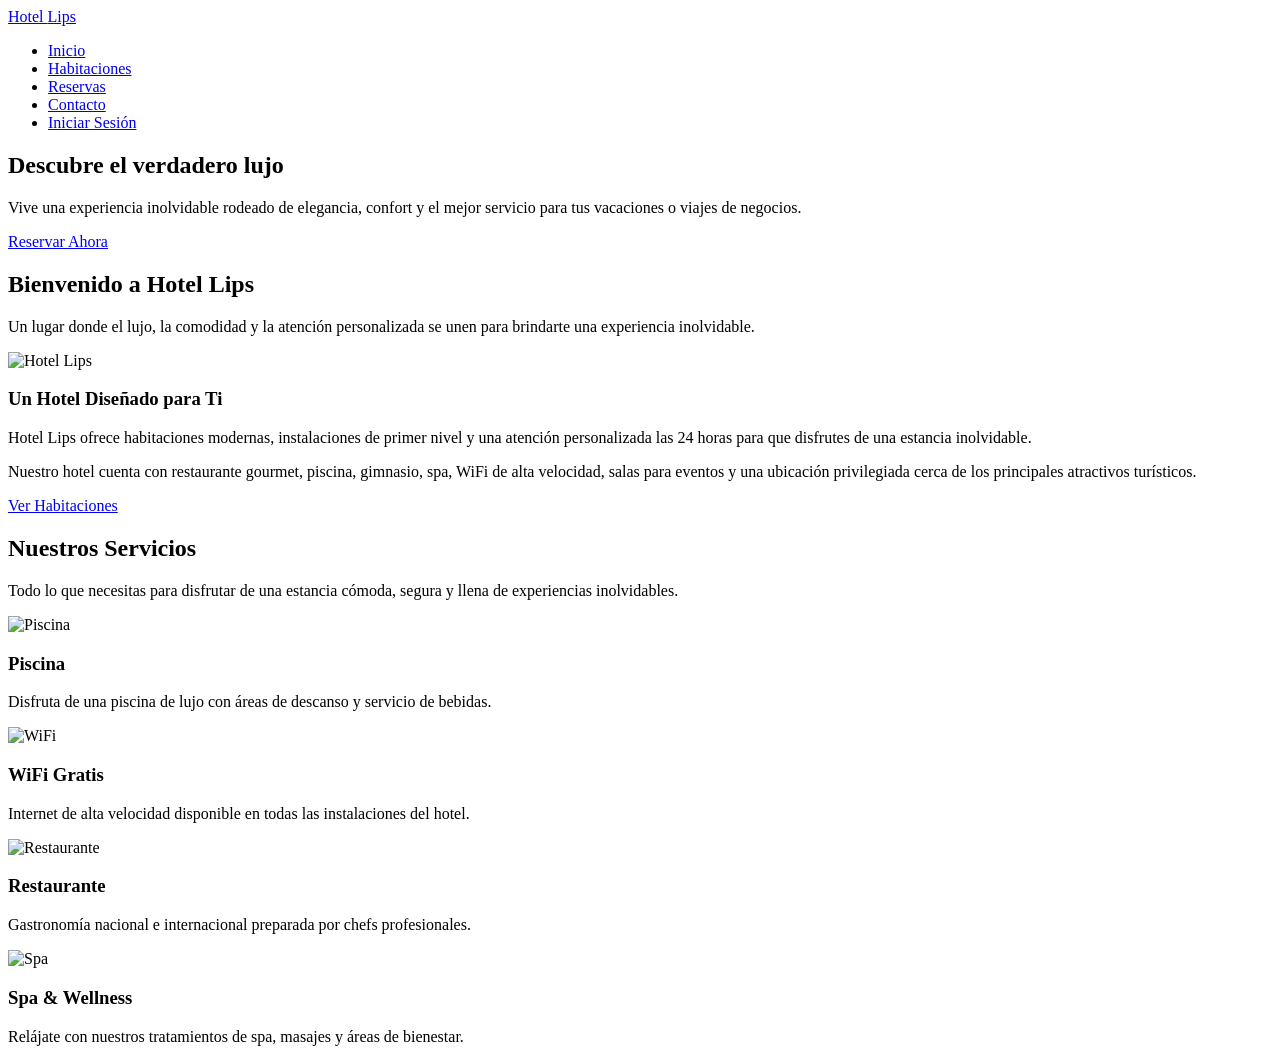
==== index.html @ 0860d7af "initial commit" ====
<!DOCTYPE html>
<html lang="es">

<head>
    <meta charset="UTF-8">
    <meta name="viewport" content="width=device-width, initial-scale=1.0">

    <title>Hotel Lips Lujo y Comodidad</title>

    <link rel="stylesheet" href="estilos.css">
</head>

<body>

    <header>

        <div class="container">

            <a href="index.html" class="logo">
                Hotel <span>Lips</span>
            </a>

            <nav>

                <ul>

                    <li><a href="index.html" class="active">Inicio</a></li>

                    <li><a href="habitaciones.html">Habitaciones</a></li>

                    <li><a href="reservas.html">Reservas</a></li>

                    <li><a href="contacto.html">Contacto</a></li>

                    <li><a href="login.html">Iniciar Sesión</a></li>

                </ul>

            </nav>

        </div>

    </header>

    <section class="hero">

        <div class="hero-content">

            <h1>Descubre el verdadero lujo</h1>

            <p>
                Vive una experiencia inolvidable rodeado de elegancia,
                confort y el mejor servicio para tus vacaciones o viajes
                de negocios.
            </p>

            <a href="reservas.html" class="btn">
                Reservar Ahora
            </a>

        </div>

    </section>

    <section class="about">

        <div class="container">

            <div class="section-title">

                <h2>Bienvenido a Hotel Lips</h2>

                <p>
                    Un lugar donde el lujo, la comodidad y la atención
                    personalizada se unen para brindarte una experiencia
                    inolvidable.
                </p>

            </div>

            <div class="about-content">

                <img src="https://images.unsplash.com/photo-1582719508461-905c673771fd?auto=format&fit=crop&w=900&q=80"
                    alt="Hotel Lips">

                <div>

                    <h3>Un Hotel Diseñado para Ti</h3>

                    <p>
                        Hotel Lips ofrece habitaciones modernas,
                        instalaciones de primer nivel y una atención
                        personalizada las 24 horas para que disfrutes
                        de una estancia inolvidable.
                    </p>

                    <p>
                        Nuestro hotel cuenta con restaurante gourmet,
                        piscina, gimnasio, spa, WiFi de alta velocidad,
                        salas para eventos y una ubicación privilegiada
                        cerca de los principales atractivos turísticos.
                    </p>

                    <a href="habitaciones.html" class="btn">
                        Ver Habitaciones
                    </a>

                </div>

            </div>

        </div>

    </section>

    <section class="services">

        <div class="container">

            <div class="section-title">

                <h2>Nuestros Servicios</h2>

                <p>
                    Todo lo que necesitas para disfrutar de una estancia
                    cómoda, segura y llena de experiencias inolvidables.
                </p>

            </div>

            <div class="service-grid">

                <div class="service-card">

                    <img src="https://www.creativefabrica.com/wp-content/uploads/2023/05/08/Swimming-Pool-Logo-Design-Vector-Graphics-69123588-1.jpg"
                        alt="Piscina">

                    <h3>Piscina</h3>

                    <p>
                        Disfruta de una piscina de lujo con áreas de descanso
                        y servicio de bebidas.
                    </p>

                </div>

                <div class="service-card">

                    <img src="https://www.svgrepo.com/show/75865/wifi.svg"
                        alt="WiFi">

                    <h3>WiFi Gratis</h3>

                    <p>
                        Internet de alta velocidad disponible en todas
                        las instalaciones del hotel.
                    </p>

                </div>

                <div class="service-card">

                    <img src="https://tse4.mm.bing.net/th/id/OIP.jr_kp02BJwSr9MW06gJM4gHaG3?r=0&w=862&h=800&rs=1&pid=ImgDetMain&o=7&rm=3"
                        alt="Restaurante">

                    <h3>Restaurante</h3>

                    <p>
                        Gastronomía nacional e internacional preparada
                        por chefs profesionales.
                    </p>

                </div>

                <div class="service-card">

                    <img src="https://cdn-icons-png.flaticon.com/512/2965/2965567.png"
                        alt="Spa">

                    <h3>Spa & Wellness</h3>

                    <p>
                        Relájate con nuestros tratamientos de spa,
                        masajes y áreas de bienestar.
                    </p>

                </div>

            </div>

        </div>

    </section>
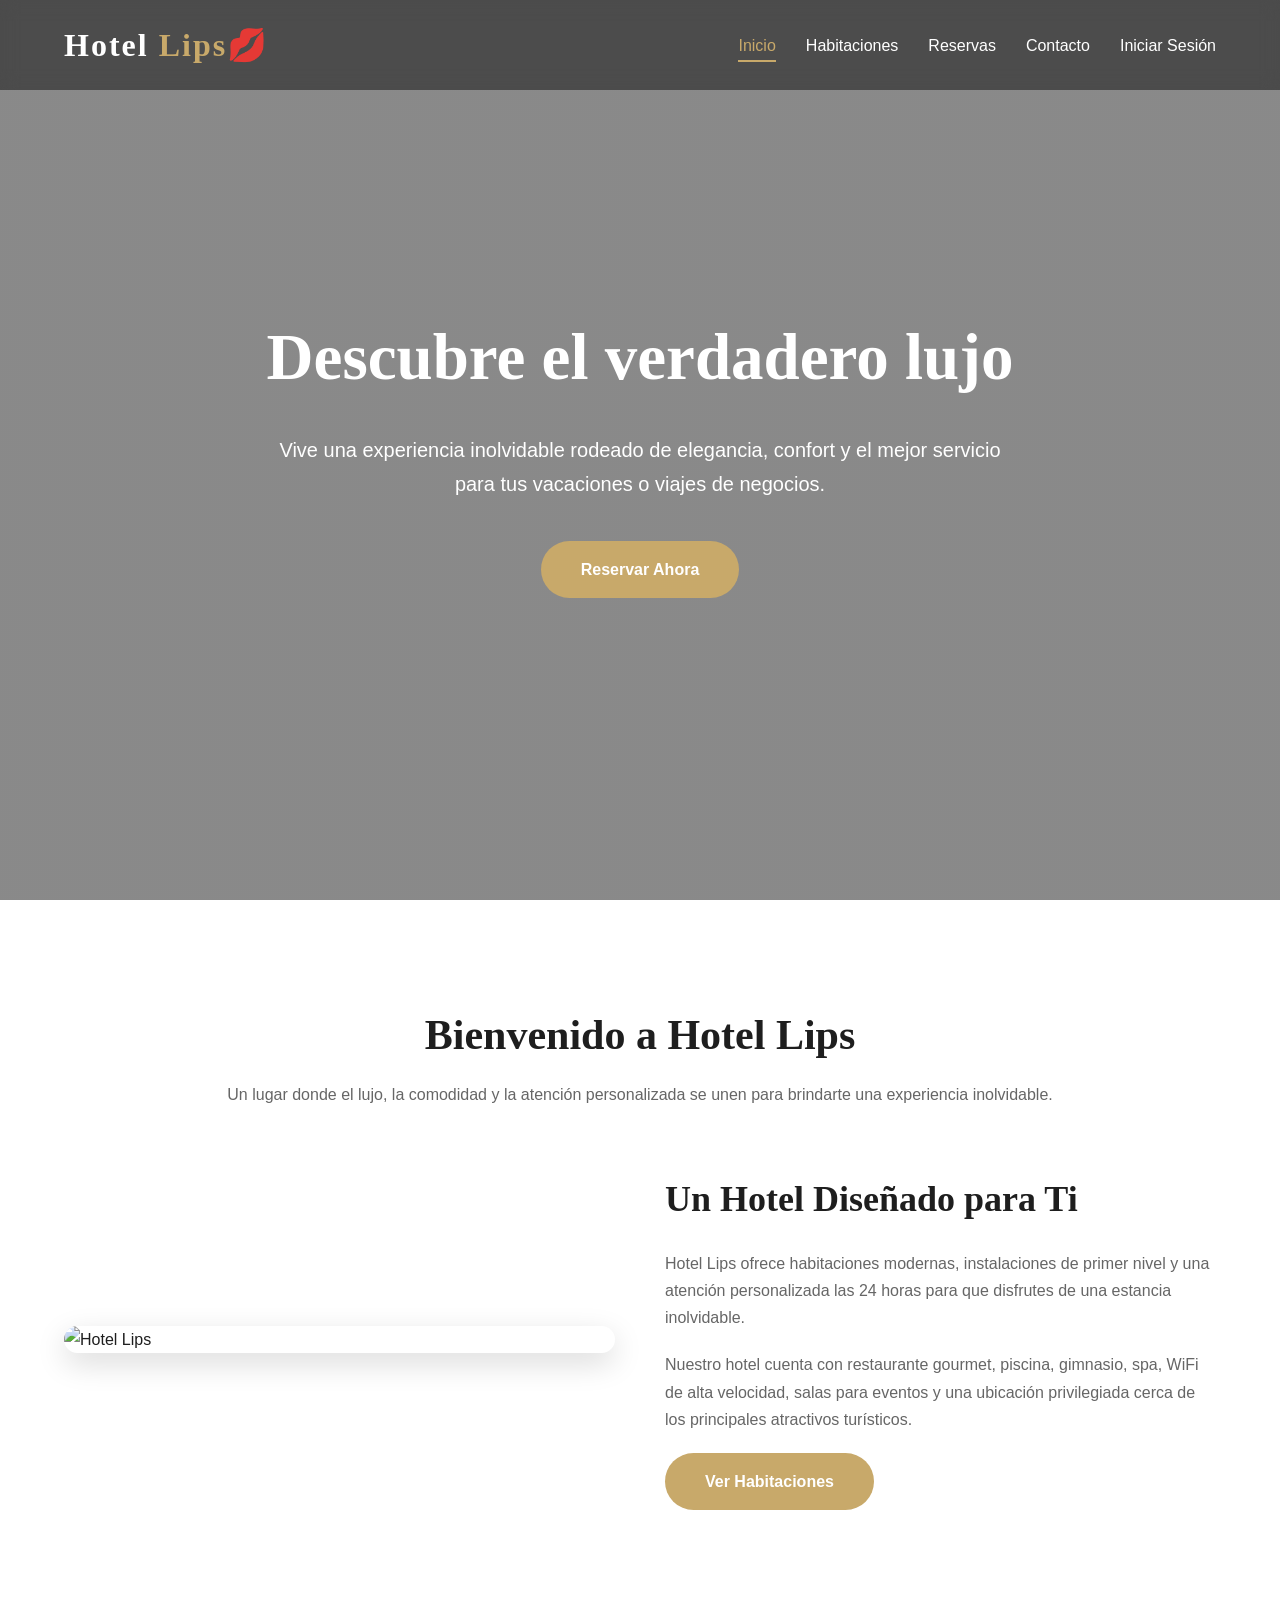
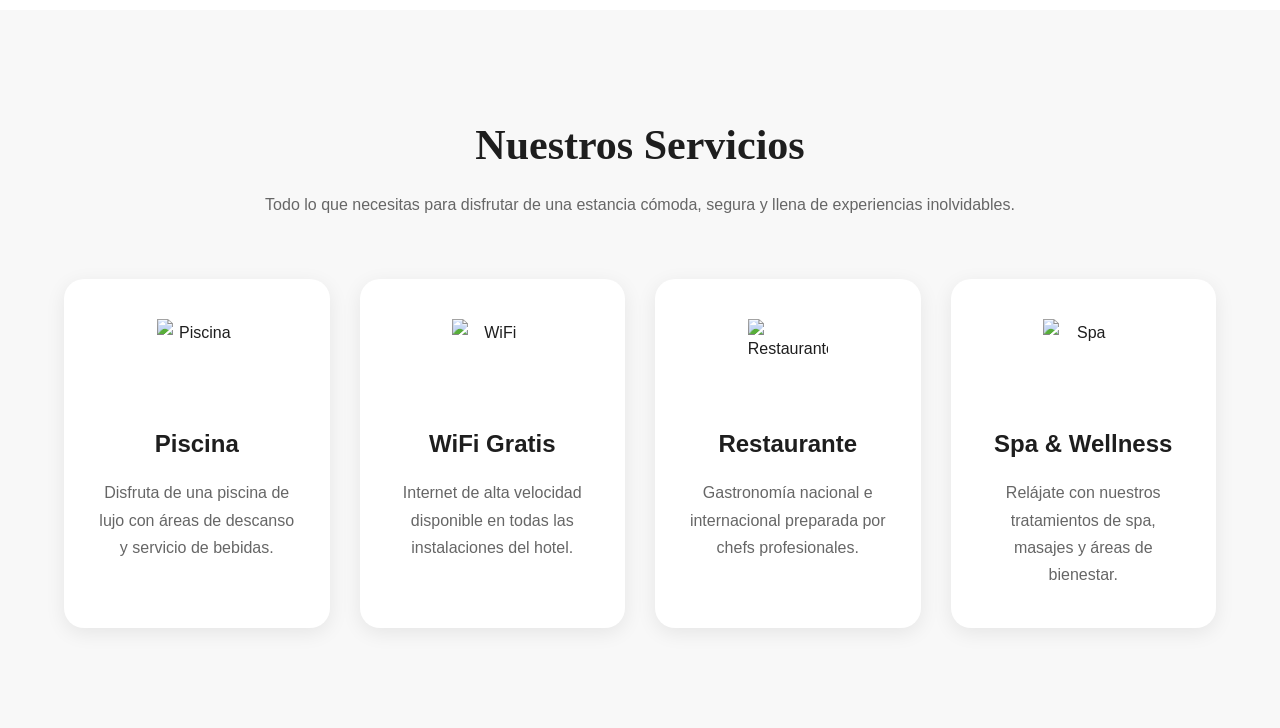
==== commit 360ba235: "Update index.html" ====
--- a/index.html
+++ b/index.html
@@ -17,7 +17,7 @@
         <div class="container">
 
             <a href="index.html" class="logo">
-                Hotel <span>Lips</span>
+                Hotel <span>Lips💋</span>
             </a>
 
             <nav>
@@ -190,4 +190,4 @@
 
         </div>
 
-    </section>+    </section>
--- a/estilos.css
+++ b/estilos.css
@@ -0,0 +1,568 @@
+/* =========================================================
+   HOTEL PARADISE - HOJA DE ESTILOS
+   Módulo 1.5 - Diseño de páginas web
+   ========================================================= */
+
+
+/* =========================================================
+   RESET & VARIABLES
+   ========================================================= */
+
+:root {
+    --dorado: #c8a96a;
+    --dorado2: #b58f43;
+    --negro: #1e1e1e;
+    --gris: #666;
+    --claro: #f8f8f8;
+    --blanco: #ffffff;
+    --sombra: 0 10px 30px rgba(0, 0, 0, 0.15);
+}
+
+* {
+    margin: 0;
+    padding: 0;
+    box-sizing: border-box;
+}
+
+html {
+    scroll-behavior: smooth;
+}
+
+body {
+    font-family: 'Poppins', sans-serif;
+    background: #fafafa;
+    color: var(--negro);
+    line-height: 1.7;
+}
+
+img {
+    width: 100%;
+    display: block;
+}
+
+a {
+    text-decoration: none;
+}
+
+ul {
+    list-style: none;
+}
+
+
+/* =========================================================
+   CONTENEDOR
+   ========================================================= */
+
+.container {
+    width: 90%;
+    max-width: 1200px;
+    margin: auto;
+}
+
+
+/* =========================================================
+   HEADER & NAVEGACIÓN
+   ========================================================= */
+
+header {
+    position: fixed;
+    top: 0;
+    left: 0;
+    width: 100%;
+    background: rgba(0, 0, 0, 0.45);
+    backdrop-filter: blur(8px);
+    z-index: 999;
+    transition: 0.4s;
+}
+
+header .container {
+    display: flex;
+    justify-content: space-between;
+    align-items: center;
+    padding: 18px 0;
+}
+
+.logo {
+    font-size: 32px;
+    font-family: 'Playfair Display', serif;
+    color: white;
+    font-weight: bold;
+    letter-spacing: 2px;
+}
+
+.logo span {
+    color: var(--dorado);
+}
+
+nav ul {
+    display: flex;
+    gap: 30px;
+}
+
+nav a {
+    color: white;
+    font-weight: 500;
+    transition: all 0.3s ease;
+    position: relative;
+}
+
+nav a:hover {
+    color: var(--dorado);
+}
+
+nav a::after {
+    content: "";
+    position: absolute;
+    left: 0;
+    bottom: -8px;
+    width: 0;
+    height: 2px;
+    background: var(--dorado);
+    transition: all 0.3s ease;
+}
+
+nav a:hover::after,
+nav a.active::after {
+    width: 100%;
+}
+
+nav a.active {
+    color: var(--dorado);
+}
+
+
+/* =========================================================
+   HERO / BANNER PRINCIPAL
+   ========================================================= */
+
+.hero {
+    height: 100vh;
+    background:
+        linear-gradient(rgba(0, 0, 0, 0.45),
+        rgba(0, 0, 0, 0.45)),
+        url("https://images.unsplash.com/photo-1566073771259-6a8506099945?auto=format&fit=crop&w=1600&q=80");
+    background-size: cover;
+    background-position: center;
+    display: flex;
+    justify-content: center;
+    align-items: center;
+    text-align: center;
+    color: white;
+}
+
+.hero-content {
+    max-width: 750px;
+}
+
+.hero h1 {
+    font-size: 65px;
+    font-family: 'Playfair Display', serif;
+    margin-bottom: 20px;
+}
+
+.hero p {
+    font-size: 20px;
+    margin-bottom: 40px;
+}
+
+
+/* =========================================================
+   BOTONES
+   ========================================================= */
+
+.btn {
+    display: inline-block;
+    background: var(--dorado);
+    color: white;
+    padding: 15px 40px;
+    border-radius: 40px;
+    transition: all 0.3s ease;
+    font-weight: 600;
+}
+
+.btn:hover {
+    background: var(--dorado2);
+    transform: translateY(-4px);
+    box-shadow: 0 10px 25px rgba(0, 0, 0, 0.25);
+}
+
+
+/* =========================================================
+   TÍTULOS DE SECCIÓN
+   ========================================================= */
+
+.section-title {
+    text-align: center;
+    margin-bottom: 60px;
+}
+
+.section-title h2 {
+    font-size: 42px;
+    font-family: 'Playfair Display', serif;
+    color: var(--negro);
+}
+
+.section-title p {
+    color: var(--gris);
+    margin-top: 10px;
+}
+
+
+/* =========================================================
+   SOBRE NOSOTROS
+   ========================================================= */
+
+.about {
+    padding: 100px 0;
+    background: white;
+}
+
+.about-content {
+    display: grid;
+    grid-template-columns: repeat(auto-fit, minmax(350px, 1fr));
+    gap: 50px;
+    align-items: center;
+}
+
+.about img {
+    border-radius: 20px;
+    box-shadow: var(--sombra);
+}
+
+.about h3 {
+    font-size: 36px;
+    font-family: 'Playfair Display', serif;
+    margin-bottom: 20px;
+}
+
+.about p {
+    margin-bottom: 20px;
+    color: var(--gris);
+}
+
+
+/* =========================================================
+   SERVICIOS
+   ========================================================= */
+
+.services {
+    padding: 100px 0;
+    background: var(--claro);
+}
+
+.service-grid {
+    display: grid;
+    grid-template-columns: repeat(auto-fit, minmax(250px, 1fr));
+    gap: 30px;
+}
+
+.service-card {
+    background: white;
+    padding: 40px 30px;
+    text-align: center;
+    border-radius: 20px;
+    transition: all 0.3s ease;
+    box-shadow: 0 5px 20px rgba(0, 0, 0, 0.08);
+}
+
+.service-card:hover {
+    transform: translateY(-10px);
+    box-shadow: var(--sombra);
+}
+
+.service-card img {
+    width: 80px;
+    height: 80px;
+    object-fit: contain;
+    margin: 0 auto 25px;
+}
+
+.service-card h3 {
+    margin-bottom: 15px;
+    font-size: 24px;
+}
+
+.service-card p {
+    color: var(--gris);
+}
+
+
+/* =========================================================
+   HABITACIONES - CARDS & GRID
+   ========================================================= */
+
+.rooms {
+    padding: 140px 0 100px;
+    background: white;
+}
+
+.room-grid {
+    display: grid;
+    grid-template-columns: repeat(auto-fit, minmax(330px, 1fr));
+    gap: 35px;
+}
+
+.room-card {
+    background: white;
+    border-radius: 20px;
+    overflow: hidden;
+    box-shadow: 0 8px 25px rgba(0, 0, 0, 0.12);
+    transition: all 0.4s ease;
+}
+
+.room-card:hover {
+    transform: translateY(-12px);
+    box-shadow: var(--sombra);
+}
+
+.room-card img {
+    height: 250px;
+    object-fit: cover;
+    transition: transform 0.5s ease;
+}
+
+.room-card:hover img {
+    transform: scale(1.08);
+}
+
+.room-info {
+    padding: 30px;
+}
+
+.room-info h3 {
+    font-size: 28px;
+    font-family: 'Playfair Display', serif;
+}
+
+.price {
+    color: var(--dorado2);
+    font-size: 28px;
+    font-weight: bold;
+    margin: 15px 0;
+}
+
+.room-info li {
+    margin-bottom: 10px;
+    color: var(--gris);
+}
+
+
+/* =========================================================
+   FORMULARIOS
+   ========================================================= */
+
+.input-group {
+    margin-bottom: 22px;
+}
+
+.input-group label {
+    display: block;
+    margin-bottom: 8px;
+    font-weight: 600;
+}
+
+.input-group input,
+.input-group select,
+.input-group textarea {
+    width: 100%;
+    padding: 14px;
+    border: 2px solid #ddd;
+    outline: none;
+    border-radius: 10px;
+    font-size: 16px;
+    font-family: 'Poppins', sans-serif;
+    transition: all 0.3s ease;
+}
+
+.input-group input:focus,
+.input-group select:focus,
+.input-group textarea:focus {
+    border-color: var(--dorado);
+    box-shadow: 0 0 12px rgba(200, 169, 106, 0.35);
+}
+
+.input-group textarea {
+    resize: vertical;
+    min-height: 130px;
+}
+
+
+/* =========================================================
+   LOGIN
+   ========================================================= */
+
+.login-page {
+    min-height: 100vh;
+    display: flex;
+    justify-content: center;
+    align-items: center;
+    padding: 140px 20px 80px;
+    background:
+        linear-gradient(rgba(0,0,0,.55), rgba(0,0,0,.55)),
+        url("https://images.unsplash.com/photo-1522708323590-d24dbb6b0267?auto=format&fit=crop&w=1600&q=80");
+    background-size: cover;
+    background-position: center;
+}
+
+.login-container {
+    width: 100%;
+    display: flex;
+    justify-content: center;
+}
+
+.login-card {
+    width: 100%;
+    max-width: 450px;
+    background: rgba(255,255,255,.12);
+    backdrop-filter: blur(15px);
+    padding: 45px;
+    border-radius: 20px;
+    box-shadow: 0 10px 30px rgba(0,0,0,.35);
+    color: white;
+}
+
+.login-card h1 {
+    font-family: 'Playfair Display', serif;
+    text-align: center;
+    margin-bottom: 15px;
+    font-size: 42px;
+}
+
+.login-card p {
+    text-align: center;
+    margin-bottom: 30px;
+}
+
+
+/* =========================================================
+   RESERVAS & CONTACTO
+   ========================================================= */
+
+.contact,
+.booking {
+    padding: 140px 0 100px;
+    background: #fafafa;
+}
+
+.form-container {
+    max-width: 850px;
+    margin: auto;
+    background: white;
+    padding: 45px;
+    border-radius: 20px;
+    box-shadow: 0 10px 30px rgba(0,0,0,.12);
+}
+
+.form-grid {
+    display: grid;
+    grid-template-columns: repeat(auto-fit, minmax(280px, 1fr));
+    gap: 25px;
+}
+
+.full-width {
+    grid-column: 1 / -1;
+}
+
+
+/* =========================================================
+   MAPA
+   ========================================================= */
+
+.map {
+    margin-top: 60px;
+    border-radius: 20px;
+    overflow: hidden;
+    box-shadow: 0 10px 30px rgba(0,0,0,.15);
+}
+
+.map iframe {
+    width: 100%;
+    height: 450px;
+    border: 0;
+}
+
+
+/* =========================================================
+   FOOTER
+   ========================================================= */
+
+footer {
+    background: #1d1d1d;
+    color: white;
+    padding: 30px 0;
+    text-align: center;
+}
+
+footer p {
+    color: #d7d7d7;
+}
+
+
+/* =========================================================
+   DISEÑO RESPONSIVO
+   ========================================================= */
+
+@media (max-width: 992px) {
+
+    .hero h1 {
+        font-size: 50px;
+    }
+
+    .about-content {
+        grid-template-columns: 1fr;
+    }
+}
+
+@media (max-width: 768px) {
+
+    header .container {
+        flex-direction: column;
+        gap: 20px;
+    }
+
+    nav ul {
+        flex-wrap: wrap;
+        justify-content: center;
+        gap: 15px;
+    }
+
+    .hero {
+        padding: 0 20px;
+    }
+
+    .hero h1 {
+        font-size: 40px;
+    }
+
+    .hero p {
+        font-size: 18px;
+    }
+
+    .section-title h2 {
+        font-size: 34px;
+    }
+
+    .login-card {
+        padding: 35px;
+    }
+}
+
+@media (max-width: 480px) {
+
+    .hero h1 {
+        font-size: 32px;
+    }
+
+    .logo {
+        font-size: 26px;
+    }
+
+    .btn {
+        width: 100%;
+        text-align: center;
+    }
+
+    .login-card {
+        padding: 25px;
+    }
+}
